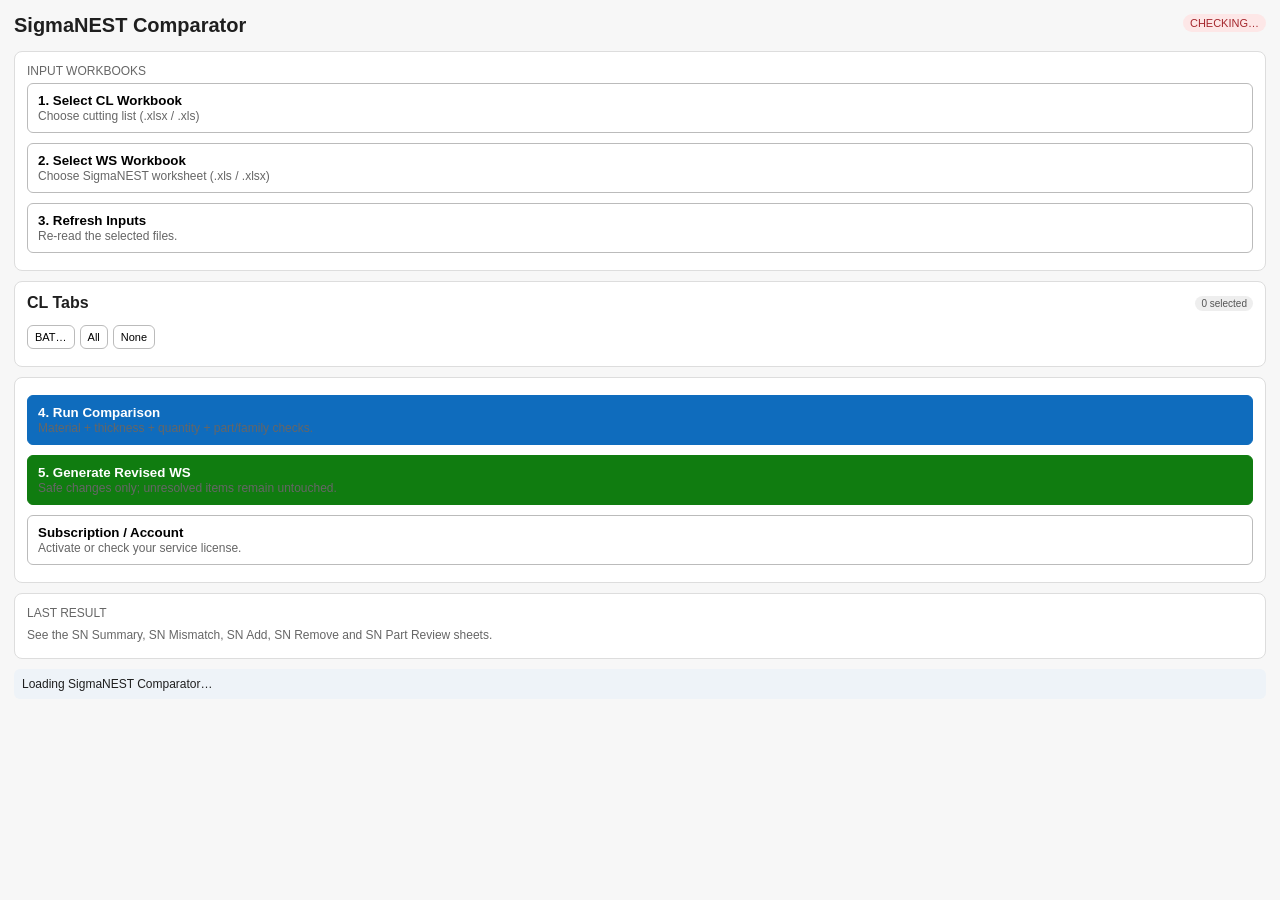
==== taskpane.html @ 6a4eccbd "Add files via upload" ====
<!doctype html>
<html lang="en">
<head>
  <meta charset="utf-8" />
  <meta name="viewport" content="width=device-width, initial-scale=1" />
  <title>SigmaNEST Comparator</title>
  <script src="https://appsforoffice.microsoft.com/lib/1/hosted/office.js"></script>
  <script src="https://cdn.sheetjs.com/xlsx-0.20.3/package/dist/xlsx.full.min.js"></script>
  <style>
    :root{font-family:-apple-system,BlinkMacSystemFont,"Segoe UI",Arial,sans-serif;color:#1f1f1f;background:#f7f7f7}
    body{margin:0}.shell{padding:14px}.brand{display:flex;justify-content:space-between;align-items:flex-start}.brand h1{font-size:20px;margin:0 0 4px}.muted{color:#666;font-size:12px}.section{background:white;border:1px solid #ddd;border-radius:8px;padding:12px;margin:10px 0}.btn{width:100%;border:1px solid #bbb;background:#fff;border-radius:6px;padding:9px 10px;margin:5px 0;cursor:pointer;text-align:left}.btn.primary{background:#0f6cbd;color:white;border-color:#0f6cbd}.btn.green{background:#107c10;color:white;border-color:#107c10}.file-row{display:flex;align-items:center;gap:9px}.file-name{font-size:13px;word-break:break-word}.pill{font-size:10px;border-radius:10px;padding:2px 6px;background:#eee;color:#555}.pill-ok{background:#e7f4e7;color:#107c10}.pill-warn{background:#fff4ce;color:#805600}.tabs-head{display:flex;justify-content:space-between;align-items:center;margin-bottom:8px}.tab-row{display:flex;align-items:center;gap:8px;padding:6px 0;border-bottom:1px solid #eee;font-size:12px}.tab-row input{margin:0}.tab-row span:nth-child(2){flex:1}.tiny-actions{display:flex;gap:5px}.tiny-actions .btn{width:auto;font-size:11px;padding:5px 7px}.status{font-size:12px;padding:8px;border-radius:6px;background:#eef3f8}.status[data-kind=ok]{background:#e7f4e7;color:#107c10}.status[data-kind=error]{background:#fde7e7;color:#a4262c}.license{font-size:11px;padding:3px 7px;border-radius:10px}.license.active{background:#e7f4e7;color:#107c10}.license.inactive{background:#fde7e7;color:#a4262c}.metric-grid{display:grid;grid-template-columns:repeat(5,1fr);gap:5px}.metric{background:#f5f5f5;border-radius:6px;padding:7px;text-align:center}.metric strong{display:block;font-size:18px}.metric span{display:block;font-size:10px;color:#666}.hidden{display:none}
  </style>
</head>
<body>
  <main class="shell">
    <div class="brand">
      <div><h1 id="app-title">SigmaNEST Comparator</h1><div class="muted" id="version"></div></div>
      <span id="license-status" class="license inactive">CHECKING…</span>
    </div>
    <div class="section">
      <div class="muted">INPUT WORKBOOKS</div>
      <input class="hidden" type="file" id="cl-file" accept=".xlsx,.xls,.xlsm" />
      <input class="hidden" type="file" id="ws-file" accept=".xlsx,.xls,.xlsm" />
      <button class="btn" id="btn-cl"><b>1. Select CL Workbook</b><br><span class="muted" id="cl-meta">Choose cutting list (.xlsx / .xls)</span><div class="file-name" id="cl-name"></div></button>
      <button class="btn" id="btn-ws"><b>2. Select WS Workbook</b><br><span class="muted" id="ws-meta">Choose SigmaNEST worksheet (.xls / .xlsx)</span><div class="file-name" id="ws-name"></div></button>
      <button class="btn" id="btn-refresh"><b>3. Refresh Inputs</b><br><span class="muted">Re-read the selected files.</span></button>
    </div>
    <div class="section">
      <div class="tabs-head"><b>CL Tabs</b><span class="pill"><span id="selected-count">0</span> selected</span></div>
      <div class="tiny-actions"><button class="btn" id="btn-select-bat">BAT…</button><button class="btn" id="btn-select-all">All</button><button class="btn" id="btn-clear-all">None</button></div>
      <div id="tab-list"></div>
    </div>
    <div class="section">
      <button class="btn primary" id="btn-run"><b>4. Run Comparison</b><br><span class="muted">Material + thickness + quantity + part/family checks.</span></button>
      <button class="btn green" id="btn-revised"><b>5. Generate Revised WS</b><br><span class="muted">Safe changes only; unresolved items remain untouched.</span></button>
      <button class="btn" id="btn-license"><b>Subscription / Account</b><br><span class="muted">Activate or check your service license.</span></button>
    </div>
    <div class="section">
      <div class="muted">LAST RESULT</div><div class="metric-grid" id="result-grid"></div>
      <div class="muted" style="margin-top:8px">See the SN Summary, SN Mismatch, SN Add, SN Remove and SN Part Review sheets.</div>
      <div class="muted" id="revised-name" style="margin-top:4px"></div>
    </div>
    <div class="status" id="status">Loading SigmaNEST Comparator…</div>
  </main>
  <script type="module" src="./index.js"></script>
</body>
</html>
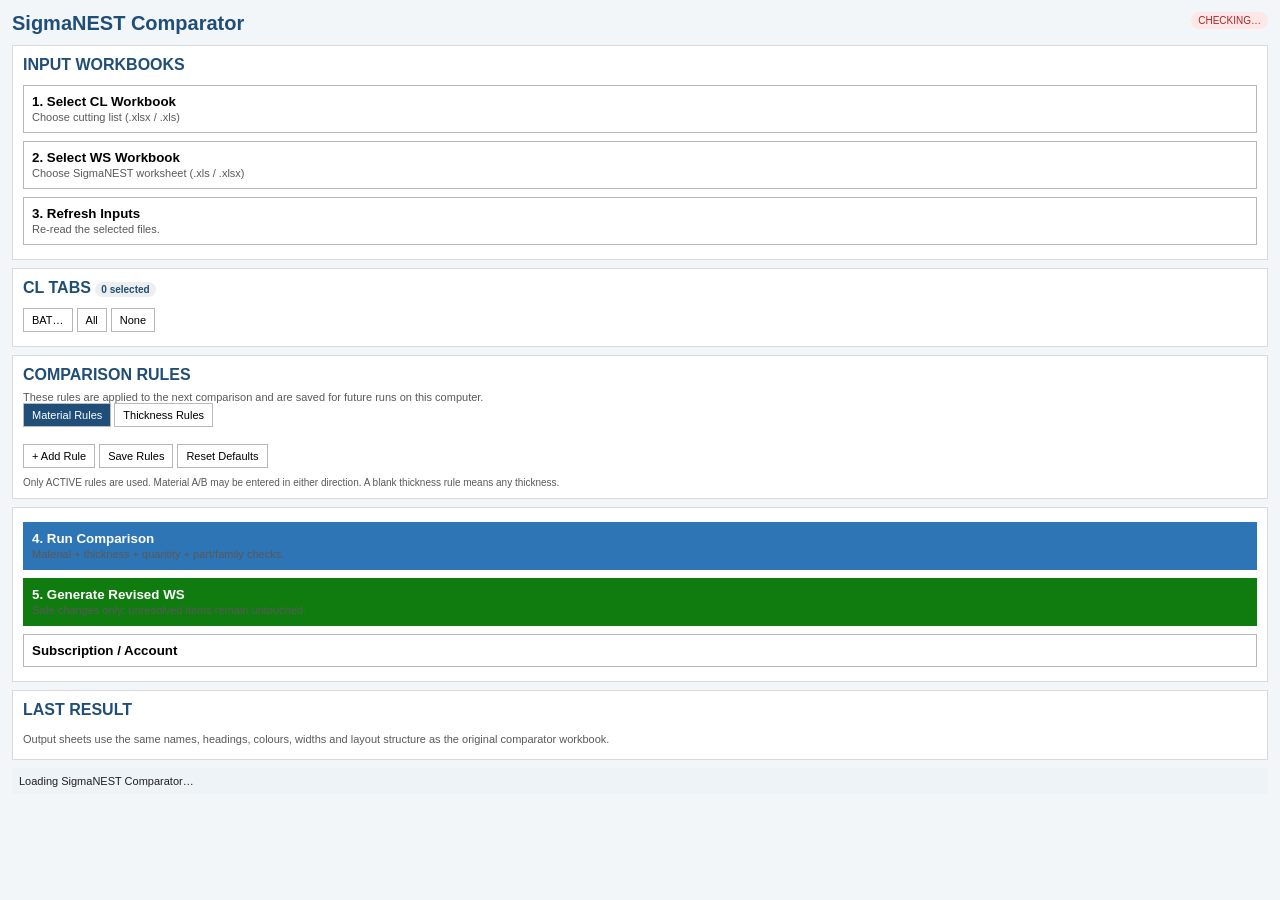
==== commit 32a1704c: "Add files via upload" ====
--- a/taskpane.html
+++ b/taskpane.html
@@ -1,47 +1,8 @@
-<!doctype html>
-<html lang="en">
-<head>
-  <meta charset="utf-8" />
-  <meta name="viewport" content="width=device-width, initial-scale=1" />
-  <title>SigmaNEST Comparator</title>
-  <script src="https://appsforoffice.microsoft.com/lib/1/hosted/office.js"></script>
-  <script src="https://cdn.sheetjs.com/xlsx-0.20.3/package/dist/xlsx.full.min.js"></script>
-  <style>
-    :root{font-family:-apple-system,BlinkMacSystemFont,"Segoe UI",Arial,sans-serif;color:#1f1f1f;background:#f7f7f7}
-    body{margin:0}.shell{padding:14px}.brand{display:flex;justify-content:space-between;align-items:flex-start}.brand h1{font-size:20px;margin:0 0 4px}.muted{color:#666;font-size:12px}.section{background:white;border:1px solid #ddd;border-radius:8px;padding:12px;margin:10px 0}.btn{width:100%;border:1px solid #bbb;background:#fff;border-radius:6px;padding:9px 10px;margin:5px 0;cursor:pointer;text-align:left}.btn.primary{background:#0f6cbd;color:white;border-color:#0f6cbd}.btn.green{background:#107c10;color:white;border-color:#107c10}.file-row{display:flex;align-items:center;gap:9px}.file-name{font-size:13px;word-break:break-word}.pill{font-size:10px;border-radius:10px;padding:2px 6px;background:#eee;color:#555}.pill-ok{background:#e7f4e7;color:#107c10}.pill-warn{background:#fff4ce;color:#805600}.tabs-head{display:flex;justify-content:space-between;align-items:center;margin-bottom:8px}.tab-row{display:flex;align-items:center;gap:8px;padding:6px 0;border-bottom:1px solid #eee;font-size:12px}.tab-row input{margin:0}.tab-row span:nth-child(2){flex:1}.tiny-actions{display:flex;gap:5px}.tiny-actions .btn{width:auto;font-size:11px;padding:5px 7px}.status{font-size:12px;padding:8px;border-radius:6px;background:#eef3f8}.status[data-kind=ok]{background:#e7f4e7;color:#107c10}.status[data-kind=error]{background:#fde7e7;color:#a4262c}.license{font-size:11px;padding:3px 7px;border-radius:10px}.license.active{background:#e7f4e7;color:#107c10}.license.inactive{background:#fde7e7;color:#a4262c}.metric-grid{display:grid;grid-template-columns:repeat(5,1fr);gap:5px}.metric{background:#f5f5f5;border-radius:6px;padding:7px;text-align:center}.metric strong{display:block;font-size:18px}.metric span{display:block;font-size:10px;color:#666}.hidden{display:none}
-  </style>
-</head>
-<body>
-  <main class="shell">
-    <div class="brand">
-      <div><h1 id="app-title">SigmaNEST Comparator</h1><div class="muted" id="version"></div></div>
-      <span id="license-status" class="license inactive">CHECKING…</span>
-    </div>
-    <div class="section">
-      <div class="muted">INPUT WORKBOOKS</div>
-      <input class="hidden" type="file" id="cl-file" accept=".xlsx,.xls,.xlsm" />
-      <input class="hidden" type="file" id="ws-file" accept=".xlsx,.xls,.xlsm" />
-      <button class="btn" id="btn-cl"><b>1. Select CL Workbook</b><br><span class="muted" id="cl-meta">Choose cutting list (.xlsx / .xls)</span><div class="file-name" id="cl-name"></div></button>
-      <button class="btn" id="btn-ws"><b>2. Select WS Workbook</b><br><span class="muted" id="ws-meta">Choose SigmaNEST worksheet (.xls / .xlsx)</span><div class="file-name" id="ws-name"></div></button>
-      <button class="btn" id="btn-refresh"><b>3. Refresh Inputs</b><br><span class="muted">Re-read the selected files.</span></button>
-    </div>
-    <div class="section">
-      <div class="tabs-head"><b>CL Tabs</b><span class="pill"><span id="selected-count">0</span> selected</span></div>
-      <div class="tiny-actions"><button class="btn" id="btn-select-bat">BAT…</button><button class="btn" id="btn-select-all">All</button><button class="btn" id="btn-clear-all">None</button></div>
-      <div id="tab-list"></div>
-    </div>
-    <div class="section">
-      <button class="btn primary" id="btn-run"><b>4. Run Comparison</b><br><span class="muted">Material + thickness + quantity + part/family checks.</span></button>
-      <button class="btn green" id="btn-revised"><b>5. Generate Revised WS</b><br><span class="muted">Safe changes only; unresolved items remain untouched.</span></button>
-      <button class="btn" id="btn-license"><b>Subscription / Account</b><br><span class="muted">Activate or check your service license.</span></button>
-    </div>
-    <div class="section">
-      <div class="muted">LAST RESULT</div><div class="metric-grid" id="result-grid"></div>
-      <div class="muted" style="margin-top:8px">See the SN Summary, SN Mismatch, SN Add, SN Remove and SN Part Review sheets.</div>
-      <div class="muted" id="revised-name" style="margin-top:4px"></div>
-    </div>
-    <div class="status" id="status">Loading SigmaNEST Comparator…</div>
-  </main>
-  <script type="module" src="./index.js"></script>
-</body>
-</html>
+<!doctype html><html lang="en"><head><meta charset="utf-8"/><meta name="viewport" content="width=device-width,initial-scale=1"/><title>SigmaNEST Comparator</title><script src="https://appsforoffice.microsoft.com/lib/1/hosted/office.js"></script><script src="https://cdn.sheetjs.com/xlsx-0.20.3/package/dist/xlsx.full.min.js"></script><style>
+:root{font-family:Calibri,"Segoe UI",Arial,sans-serif;color:#1f1f1f;background:#f3f6f9}body{margin:0}.shell{padding:12px}.brand{display:flex;justify-content:space-between;align-items:flex-start}.brand h1{font-size:20px;color:#1F4E78;margin:0 0 2px}.muted{color:#595959;font-size:11px}.section{background:#fff;border:1px solid #d9d9d9;padding:10px;margin:8px 0}.section-title{font-weight:700;color:#1F4E78;margin-bottom:7px}.btn{width:100%;border:1px solid #b7b7b7;background:#fff;padding:8px;margin:4px 0;cursor:pointer;text-align:left;font-family:inherit}.btn.primary{background:#2E75B6;color:#fff;border-color:#2E75B6}.btn.green{background:#107C10;color:#fff;border-color:#107C10}.btn.small{width:auto;padding:5px 8px;margin-right:4px;font-size:11px}.file-name{font-size:12px;word-break:break-word}.pill{font-size:10px;padding:2px 6px;border-radius:9px;background:#eee}.pill-ok{background:#e7f4e7;color:#107C10}.pill-warn{background:#fff4ce;color:#805600}.tab-row{display:flex;align-items:center;gap:7px;padding:5px 0;border-bottom:1px solid #eee;font-size:12px}.tab-row span:nth-child(2){flex:1}.status{font-size:11px;padding:7px;background:#eef3f8}.status[data-kind=ok]{background:#e7f4e7;color:#107C10}.status[data-kind=error]{background:#fde7e7;color:#a4262c}.license{font-size:10px;padding:3px 7px;border-radius:9px}.license.active{background:#e7f4e7;color:#107C10}.license.inactive{background:#fde7e7;color:#a4262c}.metric-grid{display:grid;grid-template-columns:repeat(5,1fr);gap:4px}.metric{background:#f5f5f5;padding:6px;text-align:center}.metric strong{display:block;font-size:17px}.metric span{display:block;font-size:9px;color:#666}.hidden{display:none}.rule-tabs{display:flex;gap:3px;margin-bottom:7px}.rule-tabs button{border:1px solid #bbb;background:#fff;padding:5px 8px;font-size:11px}.rule-tabs button.active{background:#1F4E78;color:#fff}.rule-table{width:100%;border-collapse:collapse;font-size:10px}.rule-table th{background:#1F4E78;color:#fff;padding:4px}.rule-table td{border-bottom:1px solid #ddd;padding:3px}.rule-table input{width:100%;box-sizing:border-box;border:1px solid #ddd;padding:3px;font-size:10px}.rule-table input[type=checkbox]{width:auto}.rule-actions{margin-top:6px}.rules-panel{max-height:320px;overflow:auto}.danger{color:#a4262c}.note{font-size:10px;color:#595959;margin-top:5px}
+</style></head><body><main class="shell"><div class="brand"><div><h1 id="app-title">SigmaNEST Comparator</h1><div class="muted" id="version"></div></div><span id="license-status" class="license inactive">CHECKING…</span></div>
+<div class="section"><div class="section-title">INPUT WORKBOOKS</div><input class="hidden" type="file" id="cl-file" accept=".xlsx,.xls,.xlsm"/><input class="hidden" type="file" id="ws-file" accept=".xlsx,.xls,.xlsm"/><button class="btn" id="btn-cl"><b>1. Select CL Workbook</b><br><span class="muted" id="cl-meta">Choose cutting list (.xlsx / .xls)</span><div class="file-name" id="cl-name"></div></button><button class="btn" id="btn-ws"><b>2. Select WS Workbook</b><br><span class="muted" id="ws-meta">Choose SigmaNEST worksheet (.xls / .xlsx)</span><div class="file-name" id="ws-name"></div></button><button class="btn" id="btn-refresh"><b>3. Refresh Inputs</b><br><span class="muted">Re-read the selected files.</span></button></div>
+<div class="section"><div class="section-title">CL TABS <span class="pill"><span id="selected-count">0</span> selected</span></div><button class="btn small" id="btn-select-bat">BAT…</button><button class="btn small" id="btn-select-all">All</button><button class="btn small" id="btn-clear-all">None</button><div id="tab-list"></div></div>
+<div class="section"><div class="section-title">COMPARISON RULES</div><div class="muted">These rules are applied to the next comparison and are saved for future runs on this computer.</div><div class="rule-tabs"><button id="rule-tab-material" class="active">Material Rules</button><button id="rule-tab-thickness">Thickness Rules</button></div><div class="rules-panel" id="rules-material"></div><div class="rules-panel hidden" id="rules-thickness"></div><div class="rule-actions"><button class="btn small" id="btn-add-rule">+ Add Rule</button><button class="btn small" id="btn-save-rules">Save Rules</button><button class="btn small" id="btn-reset-rules">Reset Defaults</button></div><div class="note">Only ACTIVE rules are used. Material A/B may be entered in either direction. A blank thickness rule means any thickness.</div></div>
+<div class="section"><button class="btn primary" id="btn-run"><b>4. Run Comparison</b><br><span class="muted">Material + thickness + quantity + part/family checks.</span></button><button class="btn green" id="btn-revised"><b>5. Generate Revised WS</b><br><span class="muted">Safe changes only; unresolved items remain untouched.</span></button><button class="btn" id="btn-license"><b>Subscription / Account</b></button></div>
+<div class="section"><div class="section-title">LAST RESULT</div><div class="metric-grid" id="result-grid"></div><div class="muted" style="margin-top:7px">Output sheets use the same names, headings, colours, widths and layout structure as the original comparator workbook.</div><div class="muted" id="revised-name" style="margin-top:4px"></div></div><div class="status" id="status">Loading SigmaNEST Comparator…</div></main><script type="module" src="./index.js"></script></body></html>
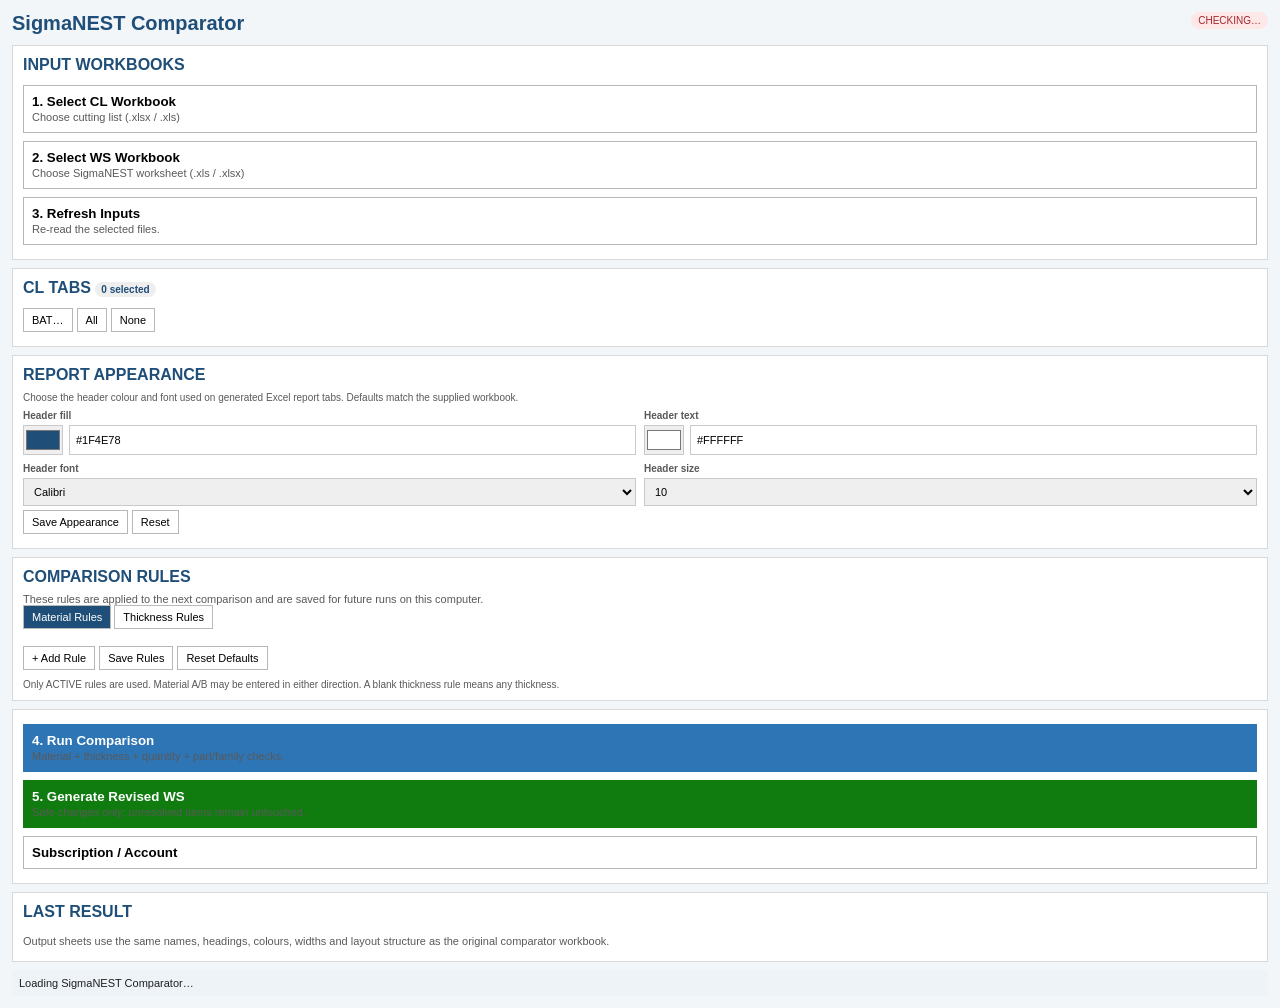
==== commit 8bd9876e: "feat: add in-Excel report appearance settings" ====
--- a/taskpane.html
+++ b/taskpane.html
@@ -1,8 +1,8 @@
 <!doctype html><html lang="en"><head><meta charset="utf-8"/><meta name="viewport" content="width=device-width,initial-scale=1"/><title>SigmaNEST Comparator</title><script src="https://appsforoffice.microsoft.com/lib/1/hosted/office.js"></script><script src="https://cdn.sheetjs.com/xlsx-0.20.3/package/dist/xlsx.full.min.js"></script><style>
 :root{font-family:Calibri,"Segoe UI",Arial,sans-serif;color:#1f1f1f;background:#f3f6f9}body{margin:0}.shell{padding:12px}.brand{display:flex;justify-content:space-between;align-items:flex-start}.brand h1{font-size:20px;color:#1F4E78;margin:0 0 2px}.muted{color:#595959;font-size:11px}.section{background:#fff;border:1px solid #d9d9d9;padding:10px;margin:8px 0}.section-title{font-weight:700;color:#1F4E78;margin-bottom:7px}.btn{width:100%;border:1px solid #b7b7b7;background:#fff;padding:8px;margin:4px 0;cursor:pointer;text-align:left;font-family:inherit}.btn.primary{background:#2E75B6;color:#fff;border-color:#2E75B6}.btn.green{background:#107C10;color:#fff;border-color:#107C10}.btn.small{width:auto;padding:5px 8px;margin-right:4px;font-size:11px}.file-name{font-size:12px;word-break:break-word}.pill{font-size:10px;padding:2px 6px;border-radius:9px;background:#eee}.pill-ok{background:#e7f4e7;color:#107C10}.pill-warn{background:#fff4ce;color:#805600}.tab-row{display:flex;align-items:center;gap:7px;padding:5px 0;border-bottom:1px solid #eee;font-size:12px}.tab-row span:nth-child(2){flex:1}.status{font-size:11px;padding:7px;background:#eef3f8}.status[data-kind=ok]{background:#e7f4e7;color:#107C10}.status[data-kind=error]{background:#fde7e7;color:#a4262c}.license{font-size:10px;padding:3px 7px;border-radius:9px}.license.active{background:#e7f4e7;color:#107C10}.license.inactive{background:#fde7e7;color:#a4262c}.metric-grid{display:grid;grid-template-columns:repeat(5,1fr);gap:4px}.metric{background:#f5f5f5;padding:6px;text-align:center}.metric strong{display:block;font-size:17px}.metric span{display:block;font-size:9px;color:#666}.hidden{display:none}.rule-tabs{display:flex;gap:3px;margin-bottom:7px}.rule-tabs button{border:1px solid #bbb;background:#fff;padding:5px 8px;font-size:11px}.rule-tabs button.active{background:#1F4E78;color:#fff}.rule-table{width:100%;border-collapse:collapse;font-size:10px}.rule-table th{background:#1F4E78;color:#fff;padding:4px}.rule-table td{border-bottom:1px solid #ddd;padding:3px}.rule-table input{width:100%;box-sizing:border-box;border:1px solid #ddd;padding:3px;font-size:10px}.rule-table input[type=checkbox]{width:auto}.rule-actions{margin-top:6px}.rules-panel{max-height:320px;overflow:auto}.danger{color:#a4262c}.note{font-size:10px;color:#595959;margin-top:5px}
-</style></head><body><main class="shell"><div class="brand"><div><h1 id="app-title">SigmaNEST Comparator</h1><div class="muted" id="version"></div></div><span id="license-status" class="license inactive">CHECKING…</span></div>
+.settings-grid{display:grid;grid-template-columns:1fr 1fr;gap:8px}.field label{display:block;font-size:10px;font-weight:700;color:#595959;margin-bottom:4px}.field input,.field select{width:100%;padding:6px;border:1px solid #c9c9c9;font:11px Calibri,Arial,sans-serif}.swatch-row{display:flex;gap:6px}.swatch-row input[type=color]{width:44px;height:30px;padding:0}.settings-note{font-size:10px;color:#595959;margin:5px 0;line-height:1.35}</style></head><body><main class="shell"><div class="brand"><div><h1 id="app-title">SigmaNEST Comparator</h1><div class="muted" id="version"></div></div><span id="license-status" class="license inactive">CHECKING…</span></div>
 <div class="section"><div class="section-title">INPUT WORKBOOKS</div><input class="hidden" type="file" id="cl-file" accept=".xlsx,.xls,.xlsm"/><input class="hidden" type="file" id="ws-file" accept=".xlsx,.xls,.xlsm"/><button class="btn" id="btn-cl"><b>1. Select CL Workbook</b><br><span class="muted" id="cl-meta">Choose cutting list (.xlsx / .xls)</span><div class="file-name" id="cl-name"></div></button><button class="btn" id="btn-ws"><b>2. Select WS Workbook</b><br><span class="muted" id="ws-meta">Choose SigmaNEST worksheet (.xls / .xlsx)</span><div class="file-name" id="ws-name"></div></button><button class="btn" id="btn-refresh"><b>3. Refresh Inputs</b><br><span class="muted">Re-read the selected files.</span></button></div>
 <div class="section"><div class="section-title">CL TABS <span class="pill"><span id="selected-count">0</span> selected</span></div><button class="btn small" id="btn-select-bat">BAT…</button><button class="btn small" id="btn-select-all">All</button><button class="btn small" id="btn-clear-all">None</button><div id="tab-list"></div></div>
-<div class="section"><div class="section-title">COMPARISON RULES</div><div class="muted">These rules are applied to the next comparison and are saved for future runs on this computer.</div><div class="rule-tabs"><button id="rule-tab-material" class="active">Material Rules</button><button id="rule-tab-thickness">Thickness Rules</button></div><div class="rules-panel" id="rules-material"></div><div class="rules-panel hidden" id="rules-thickness"></div><div class="rule-actions"><button class="btn small" id="btn-add-rule">+ Add Rule</button><button class="btn small" id="btn-save-rules">Save Rules</button><button class="btn small" id="btn-reset-rules">Reset Defaults</button></div><div class="note">Only ACTIVE rules are used. Material A/B may be entered in either direction. A blank thickness rule means any thickness.</div></div>
+<div class="section"><div class="section-title">REPORT APPEARANCE</div><div class="settings-note">Choose the header colour and font used on generated Excel report tabs. Defaults match the supplied workbook.</div><div class="settings-grid"><div class="field"><label>Header fill</label><div class="swatch-row"><input type="color" id="header-fill" value="#1F4E78"/><input id="header-fill-hex" value="#1F4E78"></div></div><div class="field"><label>Header text</label><div class="swatch-row"><input type="color" id="header-text" value="#FFFFFF"/><input id="header-text-hex" value="#FFFFFF"></div></div><div class="field"><label>Header font</label><select id="header-font"><option>Calibri</option><option>Aptos</option><option>Segoe UI</option><option>Arial</option><option>Tahoma</option><option>Verdana</option></select></div><div class="field"><label>Header size</label><select id="header-font-size"><option>9</option><option selected>10</option><option>11</option><option>12</option><option>14</option></select></div></div><button class="btn small" id="btn-save-settings">Save Appearance</button><button class="btn small" id="btn-reset-settings">Reset</button></div><div class="section"><div class="section-title">COMPARISON RULES</div><div class="muted">These rules are applied to the next comparison and are saved for future runs on this computer.</div><div class="rule-tabs"><button id="rule-tab-material" class="active">Material Rules</button><button id="rule-tab-thickness">Thickness Rules</button></div><div class="rules-panel" id="rules-material"></div><div class="rules-panel hidden" id="rules-thickness"></div><div class="rule-actions"><button class="btn small" id="btn-add-rule">+ Add Rule</button><button class="btn small" id="btn-save-rules">Save Rules</button><button class="btn small" id="btn-reset-rules">Reset Defaults</button></div><div class="note">Only ACTIVE rules are used. Material A/B may be entered in either direction. A blank thickness rule means any thickness.</div></div>
 <div class="section"><button class="btn primary" id="btn-run"><b>4. Run Comparison</b><br><span class="muted">Material + thickness + quantity + part/family checks.</span></button><button class="btn green" id="btn-revised"><b>5. Generate Revised WS</b><br><span class="muted">Safe changes only; unresolved items remain untouched.</span></button><button class="btn" id="btn-license"><b>Subscription / Account</b></button></div>
 <div class="section"><div class="section-title">LAST RESULT</div><div class="metric-grid" id="result-grid"></div><div class="muted" style="margin-top:7px">Output sheets use the same names, headings, colours, widths and layout structure as the original comparator workbook.</div><div class="muted" id="revised-name" style="margin-top:4px"></div></div><div class="status" id="status">Loading SigmaNEST Comparator…</div></main><script type="module" src="./index.js"></script></body></html>
